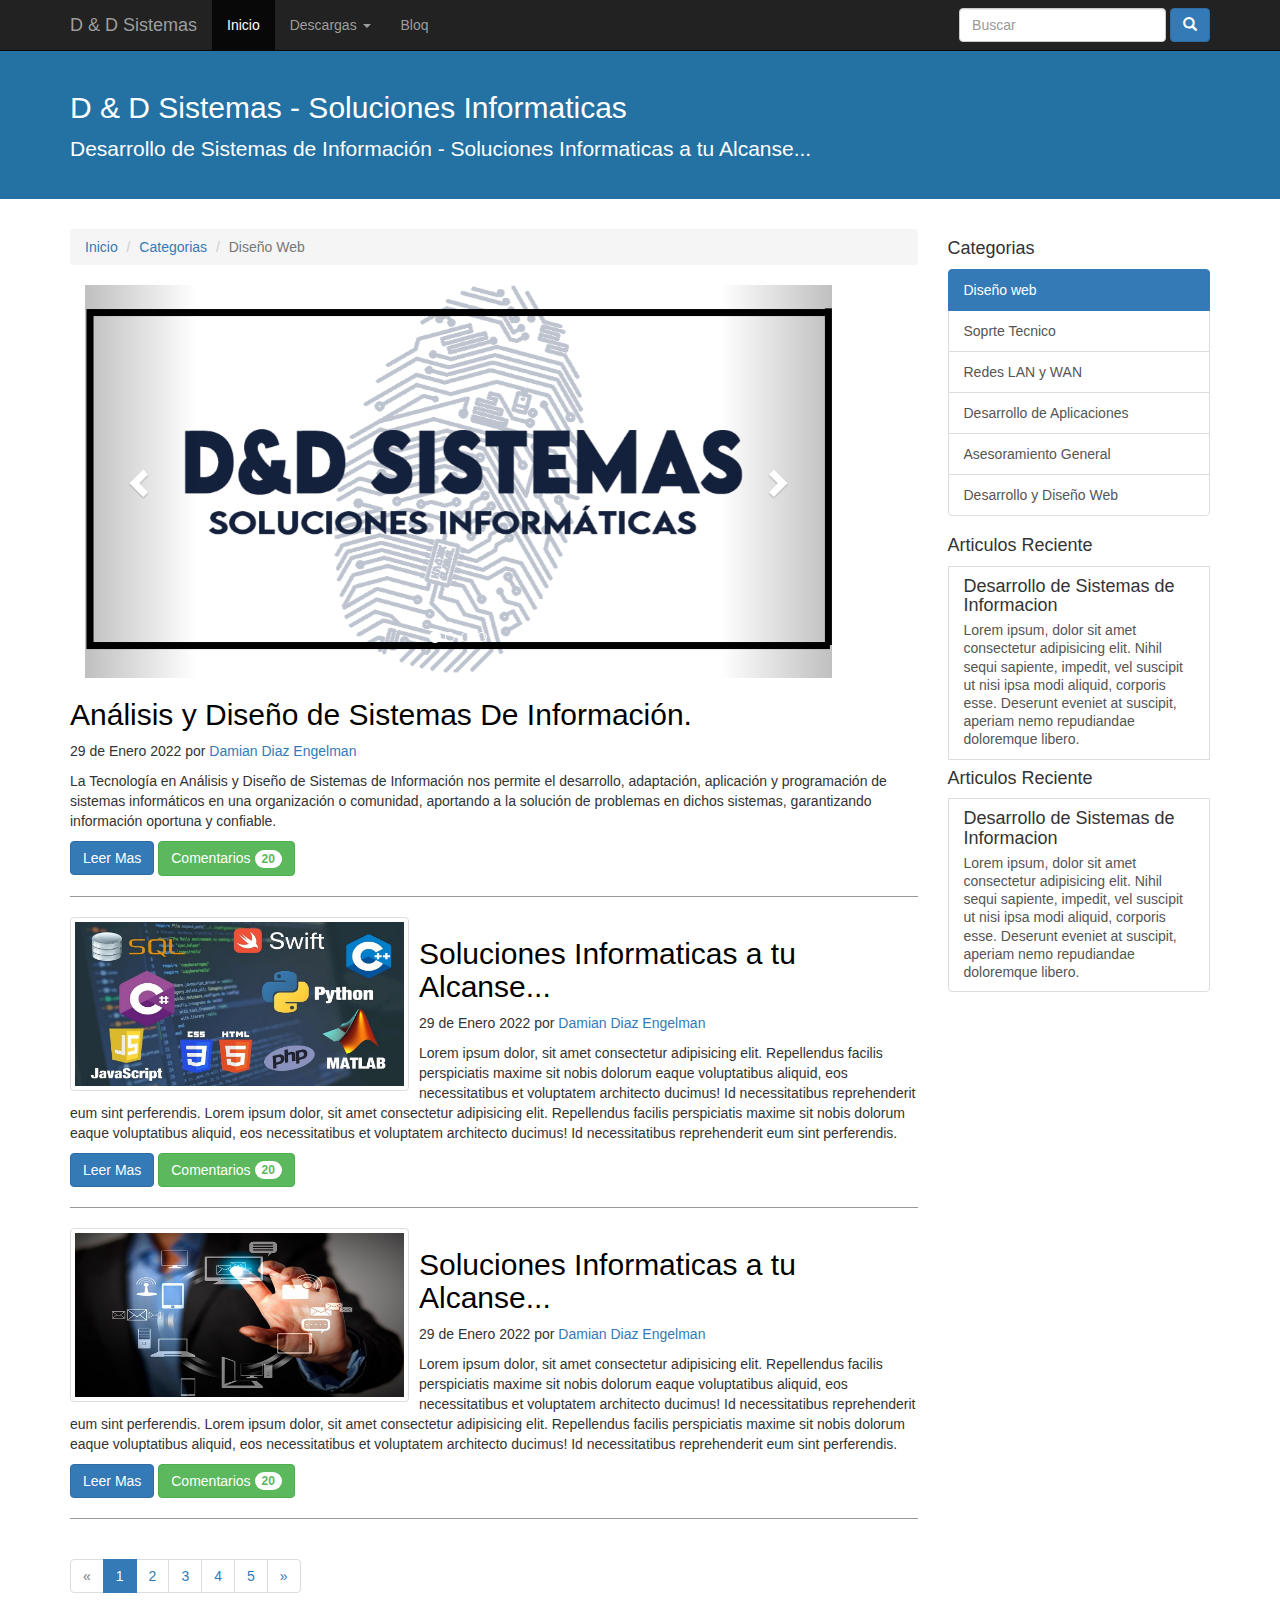
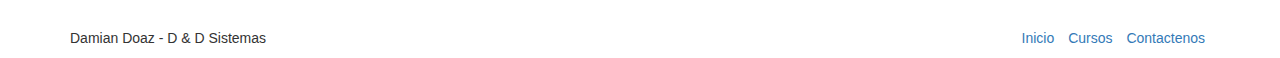
==== index.html @ aaffe8ff "commit inicial" ====
<!DOCTYPE html>
<html lang="en"> <!--Lenguaje en español-->
<head>
	<meta charset="utf-8"> <!--para interpretar caracteres del codigo ASCII-->
	<meta http-equiv="X-UA-Compatible" content="fe-edge">
	<meta name="viewport" content="width=device-width, user-scalable=no, initial-scale=1.0, maximum-scale=1.0, minimum-scale=1.0">
	
	<link rel="stylesheet" href="css/bootstrap.min.css">	
	<link rel="stylesheet"  type="text/css" href="css/estilos.css"> <!--Hoja de Estilos--> 
	<title>D & D Sistemas - Solcuciones Informaticas</title>
</head>
<body>
	<header>
		<nav class="navbar navbar-inverse navbar-static-top" role="navigation">
			<div class="container">
				<div class="navbar-header">
					<button type="button" class="navbar-toggle collapsed" data-toggle="collapse" data target="#navegacion-dd">
						<span class="sr-only">Desplegar / Ocultar Menu</span>
						<span class="icon-bar"></span>
						<span class="icon-bar"></span>
						<span class="icon-bar"></span>
					</button>
					<a ref="#" class="navbar-brand">D & D Sistemas</a>
				</div>
				<!--Inicia Menu de Navegacion-->
				<div class="collapse navbar-callapse" id="navegacion-dd"></div>
					<ul class="nav navbar-nav">
						<li class="active"><a href="#">Inicio</a></li>
						<li class="drpdown">
							<a href="#" class="dropdown-toggle" data-toggle="dropdown" role="=button">
								Descargas <span class="caret"></span>
							</a>
							<ul class="dropdown-menu" role="menu">
								<li><a href="#">Sistema SAEMP #1</a></li>							
							</ul>
						</li>
						<li ><a href="#">Bloq</a></li>
					</ul>
					<form action="" class="navbar-form navbar-right" role="search">
						<div class="form-group">
							<input type="text" class="form-control" placeholder="Buscar">
						</div>
						<button type="submit" class="btn btn-primary">
							<span class="glyphicon glyphicon-search"></span>
						</button>
					</form>
			</div>
		</nav>
	</header>
	<!--Aqui va un jumbotron-->
	<section class="jumbotron">
		<div class="container">
			<h2>D & D Sistemas - Soluciones Informaticas</h2>
			<p>Desarrollo de Sistemas de Información - Soluciones Informaticas a tu Alcanse...</p>
		</div>
	</section>
	<section class="main container">
		<div class="row">
			<section class="posts col-md-9">
				<div class="mida-de-pan">
					<ol class="breadcrumb">
						<li><a href="#">Inicio</a></li>
						<li><a href="#">Categorias</a></li>
						<li class="active">Diseño Web</li>
					</ol>
				</div>
				<!---->
				<div class="col-md-11">
					<div id="carousel-1" class="carousel slide" data-ride="carousel">
						<!--Indicadores-->
						<ol class="carousel-indicators">
							<li data-target="#carousel-1" data-slide-to="0" class="active"></li>
							<li data-target="#carousel-1" data-slide-to="1"></li>
							<li data-target="#carousel-1" data-slide-to="2"></li>
							<li data-target="#carousel-1" data-slide-to="3"></li>
						</ol>
						<!--Contenedor de los slide-->
						<div class="carousel-inner" role="listbox">
							<div class="item active">
								<img src="/imagen/DD_logo_largo.png" class="img-responsive"alt="">
								<div class="carousel-caption hidden-xs nidden-sm"></div>
							</div>
							<div class="item">
								<img src="imagen/Desarrollo_sistemas3.jpg" class="img-responsive"alt="">
								<div class="carousel-caption hidden-xs nidden-sm"></div>
							</div>
							<div class="item">
								<img src="imagen/Desarrollo_sistemas4.jpg" class="img-responsive"alt="">
								<div class="carousel-caption hidden-xs nidden-sm"> </div>
							</div>
							<div class="item">
								<img src="imagen/Desarrollo_sistemas5.jpg" class="img-responsive"alt="">
								<div class="carousel-caption"></div>
							</div>
						</div>
						<!--Controles-->
						<a href="#carousel-1" class="left carousel-control" role="button" data-slide="prev">
							<span class="glyphicon glyphicon-chevron-left" aria-hidden="true"></span>
							<span class="sr-only">Anterior</span>
						</a>
						<a href="#carousel-1" class="right carousel-control" role="button" data-slide="next">
							<span class="glyphicon glyphicon-chevron-right" aria-hidden="true"></span>
							<span class="sr-only">Siguiente</span>
						</a>
					</div>
					<br>
				</div>

				<!---->
				<article class="post clearfix">
					<a href="#" class="thumb pull-left">
							<!--<img class="img-thumbnail" src="imagen/DD_logo_largo.png" alt="">-->	
					</a>
					<h2 class="post-title">
						<br><br>
						<a href="#">Análisis y Diseño de Sistemas De Información.</a>
					</h2>
					<p><span class="post-fecha">29 de Enero 2022</span> por <span class="post-autor"><a href="#">Damian Diaz Engelman</a></span></p>
					<p calss="post-contenido text-justify">
						La Tecnología en Análisis y Diseño de Sistemas de Información nos permite el desarrollo, adaptación,
						aplicación y programación de sistemas informáticos en una organización o comunidad, aportando a la solución 
						de problemas en dichos sistemas, garantizando información oportuna y confiable.
					</p>
					<div class="contenedor-botones">
						<a href="#" class="btn btn-primary">Leer Mas</a>
						<a href="#" class="btn btn-success">Comentarios <span class="badge">20</span></a>
					</div>
				</article>
				<article class="post clearfix">
					<a href="#" class="thumb pull-left">
						<img class="img-thumbnail" src="imagen/programa1.jpg" alt="">
					</a>
					<h2 class="post-title">
						<a href="#">Soluciones Informaticas a tu Alcanse...</a>
					</h2>
					<p><span class="post-fecha">29 de Enero 2022</span> por <span class="post-autor"><a href="#">Damian Diaz Engelman</a></span></p>
					<p calss="post-contenido text-justify">
						Lorem ipsum dolor, sit amet consectetur adipisicing elit. Repellendus facilis perspiciatis maxime sit nobis dolorum eaque
						 voluptatibus aliquid, eos necessitatibus et voluptatem architecto ducimus! Id necessitatibus reprehenderit eum sint perferendis.
						 Lorem ipsum dolor, sit amet consectetur adipisicing elit. Repellendus facilis perspiciatis maxime sit nobis dolorum eaque
						 voluptatibus aliquid, eos necessitatibus et voluptatem architecto ducimus! Id necessitatibus reprehenderit eum sint perferendis.
					</p>
					<div class="contenedor-botones">
						<a href="#" class="btn btn-primary">Leer Mas</a>
						<a href="#" class="btn btn-success">Comentarios <span class="badge">20</span></a>
					</div>
				</article>
				<article class="post clearfix">
					<a href="#" class="thumb pull-left">
						<img class="img-thumbnail" src="imagen/Desarrollo_sistemas3.jpg" alt="">
					</a>
					<h2 class="post-title">
						<a href="#">Soluciones Informaticas a tu Alcanse...</a>
					</h2>
					<p><span class="post-fecha">29 de Enero 2022</span> por <span class="post-autor"><a href="#">Damian Diaz Engelman</a></span></p>
					<p calss="post-contenido text-justify">
						Lorem ipsum dolor, sit amet consectetur adipisicing elit. Repellendus facilis perspiciatis maxime sit nobis dolorum eaque
						 voluptatibus aliquid, eos necessitatibus et voluptatem architecto ducimus! Id necessitatibus reprehenderit eum sint perferendis.
						 Lorem ipsum dolor, sit amet consectetur adipisicing elit. Repellendus facilis perspiciatis maxime sit nobis dolorum eaque
						 voluptatibus aliquid, eos necessitatibus et voluptatem architecto ducimus! Id necessitatibus reprehenderit eum sint perferendis.
					</p>
					<div class="contenedor-botones">
						<a href="#" class="btn btn-primary">Leer Mas</a>
						<a href="#" class="btn btn-success">Comentarios <span class="badge">20</span></a>
					</div>
				</article>
				<nav> <!--Este nav se ujtiliza para lña paginacino-->
					<ul class="pagination">
						<li class="disabled"><a href="#">&laquo; <span class="sr-only"> Anterior</span></a></li>
						<li class="active"><a href="#">1</a></li>
						<li><a href="#">2</a></li>
						<li><a href="#">3</a></li>
						<li><a href="#">4</a></li>
						<li><a href="#">5</a></li>
						<li><a href="#">&raquo; <span class="sr-only"> Siguiente</span></a></li>
					</ul>
				</nav>
			</section>
			<aside class="col-md-3 hidden-xs hidden-sm">
				<h4>Categorias</h4>
				<div class="list-group">
					<a href="#" class="list-group-item active">Diseño web</a>
					<a href="#" class="list-group-item">Soprte Tecnico</a>
					<a href="#" class="list-group-item">Redes LAN y WAN</a>
					<a href="#" class="list-group-item">Desarrollo de Aplicaciones</a>
					<a href="#" class="list-group-item">Asesoramiento General</a>
					<a href="#" class="list-group-item">Desarrollo y Diseño Web</a>
				</div>
				<h4>Articulos Reciente</h4>
				<a href="#" class="list-group-item">
					<h4 class="list-group-item-heading">Desarrollo de Sistemas de Informacion</h4>
					<p class="list-group-item-text">Lorem ipsum, dolor sit amet consectetur adipisicing elit. Nihil sequi sapiente, impedit, vel suscipit ut nisi ipsa modi aliquid, corporis esse. Deserunt eveniet at suscipit, aperiam nemo repudiandae doloremque libero.</p>
				</a>
				<h4>Articulos Reciente</h4>
				<a href="#" class="list-group-item">
					<h4 class="list-group-item-heading">Desarrollo de Sistemas de Informacion</h4>
					<p class="list-group-item-text">Lorem ipsum, dolor sit amet consectetur adipisicing elit. Nihil sequi sapiente, impedit, vel suscipit ut nisi ipsa modi aliquid, corporis esse. Deserunt eveniet at suscipit, aperiam nemo repudiandae doloremque libero.</p>
				</a>
			</aside>
		</div>
	</section>
	<footer>
		<div class="container">
			<div class="row">
				<div class="col-xs-6">
					<p>Damian Doaz - D & D Sistemas</p>
				</div>
				<div class="col-xs-6">
					<ul class="list-inline text-right">
						<li><a class="#">Inicio</a></li>
						<li><a class="#">Cursos</a></li>
						<li><a class="#">Contactenos</a></li>
					</ul>
				</div>
			</div>
		</div>
	</footer>
	<script src="js/jquery-3.1.0.min.js"></script>
	<script src="js/bootstrap.min.js"></script>
</body>
</html>
---- css/estilos.css ----
/*HEADER*/
.navbar {
	margin-bottom: 0;
}

.jumbotron {
	background:  #2471a3;
	color: white;
	padding: 20px 0;
}

/*-- POST --*/
.main{
	margin-top: 20px;
	margin-bottom: 10px;
}	

.post{
	padding-bottom: 20px;
	margin-bottom: 20px;
	border-bottom: 1px solid #999;
}

.post .post-title a{
	color:#000000;
	font-size: 10;
}

.post .thumb {
	margin-right: 10px;
	width: 40%;
}

.post .thumb img{	
	width: 100%;
}

.post .contenedor-botones {
	width: 100%;
}

/*-- Media Querie--*/
@media screen and (max-width: 768px) {
	.post .thumb{
		width: 100%;
		margin-bottom: 20px;
		margin-right: 0;
	}
}
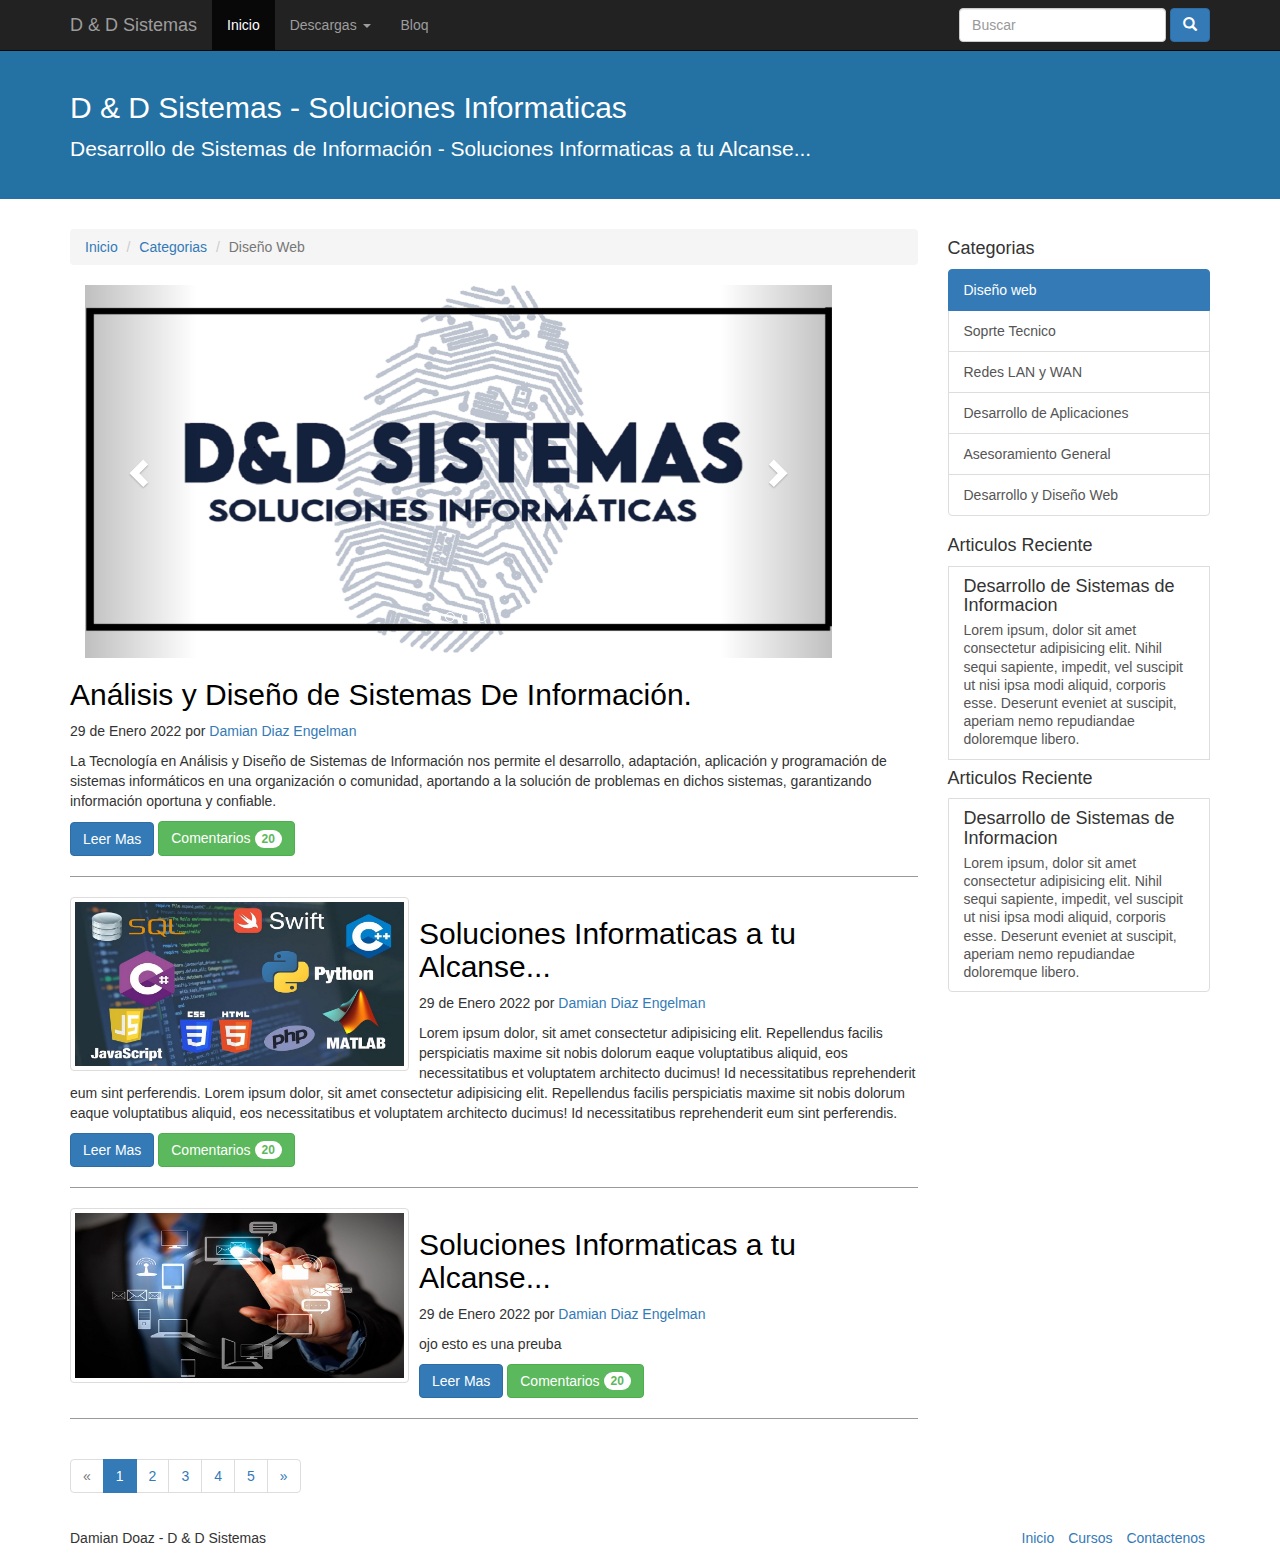
==== commit 2e65801a: "cambio inicial 11-03-2023" ====
--- a/index.html
+++ b/index.html
@@ -7,7 +7,7 @@
 	
 	<link rel="stylesheet" href="css/bootstrap.min.css">	
 	<link rel="stylesheet"  type="text/css" href="css/estilos.css"> <!--Hoja de Estilos--> 
-	<title>D & D Sistemas - Solcuciones Informaticas</title>
+	<title>D & D Sistemas 2000 - Solcuciones Informaticas</title>
 </head>
 <body>
 	<header>
@@ -154,10 +154,7 @@
 					</h2>
 					<p><span class="post-fecha">29 de Enero 2022</span> por <span class="post-autor"><a href="#">Damian Diaz Engelman</a></span></p>
 					<p calss="post-contenido text-justify">
-						Lorem ipsum dolor, sit amet consectetur adipisicing elit. Repellendus facilis perspiciatis maxime sit nobis dolorum eaque
-						 voluptatibus aliquid, eos necessitatibus et voluptatem architecto ducimus! Id necessitatibus reprehenderit eum sint perferendis.
-						 Lorem ipsum dolor, sit amet consectetur adipisicing elit. Repellendus facilis perspiciatis maxime sit nobis dolorum eaque
-						 voluptatibus aliquid, eos necessitatibus et voluptatem architecto ducimus! Id necessitatibus reprehenderit eum sint perferendis.
+						ojo esto es una preuba
 					</p>
 					<div class="contenedor-botones">
 						<a href="#" class="btn btn-primary">Leer Mas</a>
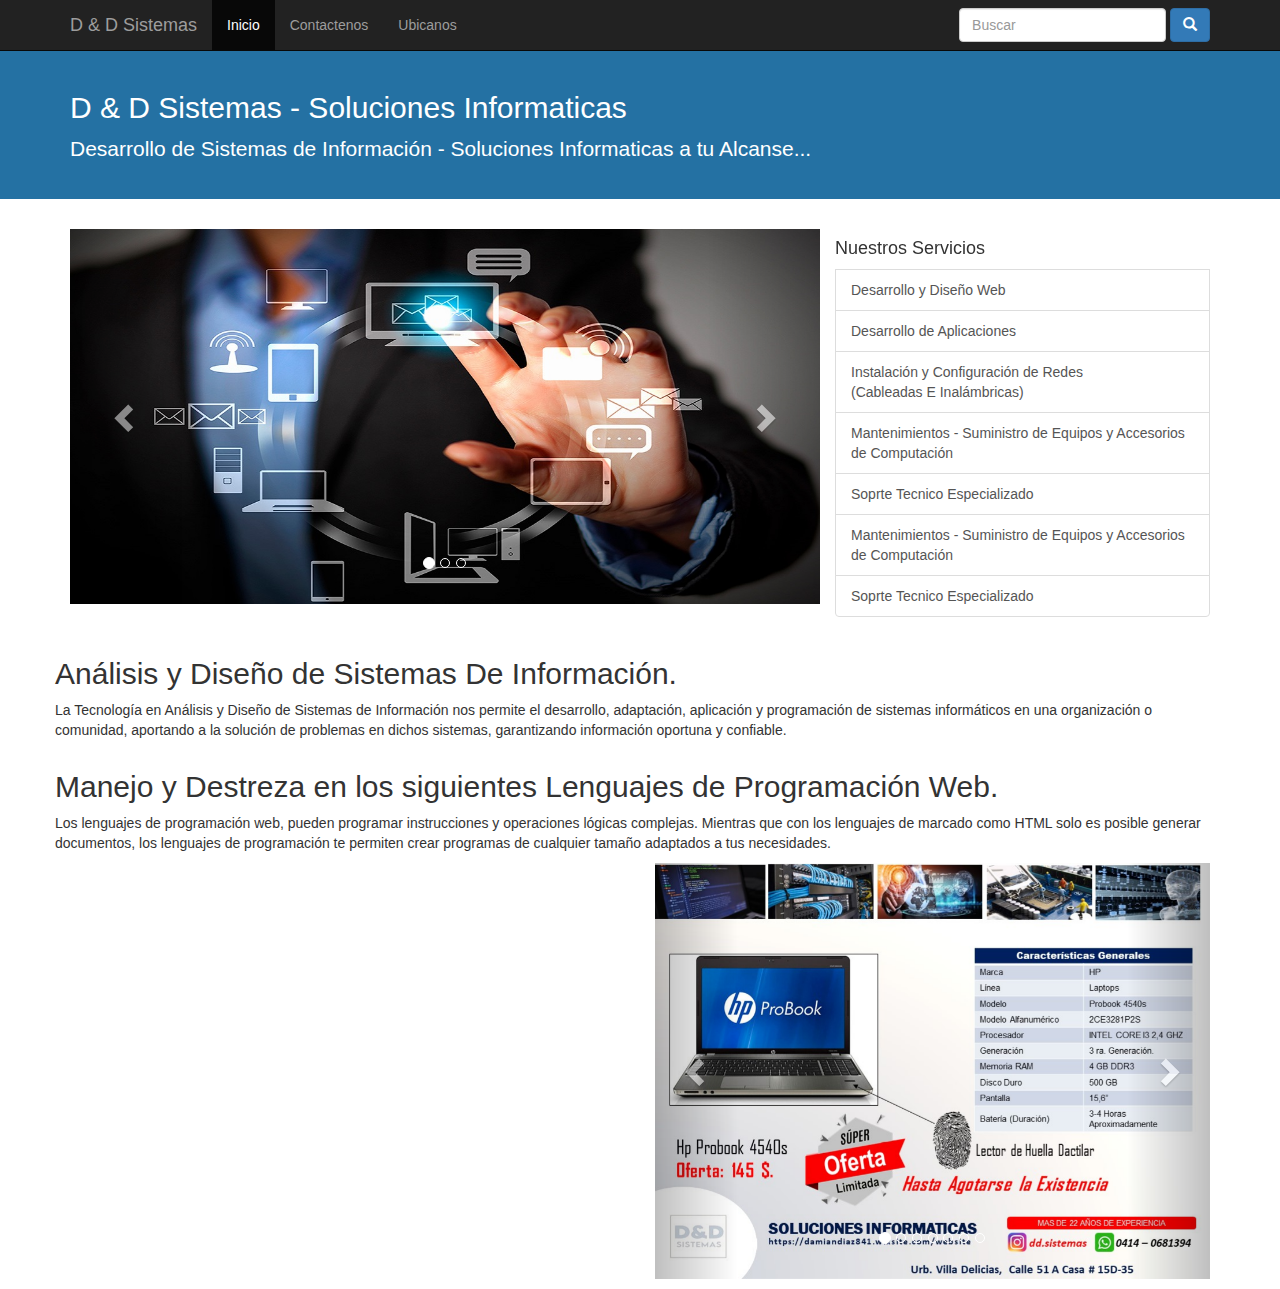
==== commit 618632b9: "ultimos cambios" ====
--- a/index.html
+++ b/index.html
@@ -7,7 +7,7 @@
 	
 	<link rel="stylesheet" href="css/bootstrap.min.css">	
 	<link rel="stylesheet"  type="text/css" href="css/estilos.css"> <!--Hoja de Estilos--> 
-	<title>D & D Sistemas 2000 - Solcuciones Informaticas</title>
+	<title>D & D Sistemas - Solcuciones Informaticas</title>
 </head>
 <body>
 	<header>
@@ -26,15 +26,8 @@
 				<div class="collapse navbar-callapse" id="navegacion-dd"></div>
 					<ul class="nav navbar-nav">
 						<li class="active"><a href="#">Inicio</a></li>
-						<li class="drpdown">
-							<a href="#" class="dropdown-toggle" data-toggle="dropdown" role="=button">
-								Descargas <span class="caret"></span>
-							</a>
-							<ul class="dropdown-menu" role="menu">
-								<li><a href="#">Sistema SAEMP #1</a></li>							
-							</ul>
-						</li>
-						<li ><a href="#">Bloq</a></li>
+						<li ><a href="#">Contactenos</a></li>
+						<li ><a href="#">Ubicanos</a></li>
 					</ul>
 					<form action="" class="navbar-form navbar-right" role="search">
 						<div class="form-group">
@@ -55,32 +48,18 @@
 		</div>
 	</section>
 	<section class="main container">
-		<div class="row">
-			<section class="posts col-md-9">
-				<div class="mida-de-pan">
-					<ol class="breadcrumb">
-						<li><a href="#">Inicio</a></li>
-						<li><a href="#">Categorias</a></li>
-						<li class="active">Diseño Web</li>
-					</ol>
-				</div>
-				<!---->
-				<div class="col-md-11">
+		<div class="row"> <!-- Slider Principal - Tabla de Servicios-->
+				<div class="col-md-8 pull-left">
 					<div id="carousel-1" class="carousel slide" data-ride="carousel">
 						<!--Indicadores-->
 						<ol class="carousel-indicators">
-							<li data-target="#carousel-1" data-slide-to="0" class="active"></li>
-							<li data-target="#carousel-1" data-slide-to="1"></li>
+							<li data-target="#carousel-1" data-slide-to="1" class="active"></li>
 							<li data-target="#carousel-1" data-slide-to="2"></li>
 							<li data-target="#carousel-1" data-slide-to="3"></li>
 						</ol>
 						<!--Contenedor de los slide-->
 						<div class="carousel-inner" role="listbox">
 							<div class="item active">
-								<img src="/imagen/DD_logo_largo.png" class="img-responsive"alt="">
-								<div class="carousel-caption hidden-xs nidden-sm"></div>
-							</div>
-							<div class="item">
 								<img src="imagen/Desarrollo_sistemas3.jpg" class="img-responsive"alt="">
 								<div class="carousel-caption hidden-xs nidden-sm"></div>
 							</div>
@@ -103,115 +82,106 @@
 							<span class="sr-only">Siguiente</span>
 						</a>
 					</div>
-					<br>
+				</div>	
+				<div class="list-group col-md-4 pull-right col-sm-12 col-xs-12">
+					<h4> Nuestros Servicios</h4>
+					<a href="#" class="list-group-item">Desarrollo y Diseño Web</a>
+					<a href="#" class="list-group-item">Desarrollo de Aplicaciones</a>
+					<a href="#" class="list-group-item">Instalación y Configuración de Redes <br> (Cableadas E Inalámbricas)</a>
+					<a href="#" class="list-group-item">Mantenimientos - Suministro de Equipos y Accesorios de Computación</a>
+					<a href="#" class="list-group-item">Soprte Tecnico Especializado</a>
+					<a href="#" class="list-group-item">Mantenimientos - Suministro de Equipos y Accesorios de Computación</a>
+					<a href="#" class="list-group-item">Soprte Tecnico Especializado</a>
+				</div> 
+		</div>
+		<div class="row">
+			<h2 class="">Análisis y Diseño de Sistemas De Información.</h2>			
+			<p calss="">
+				La Tecnología en Análisis y Diseño de Sistemas de Información nos permite el desarrollo, adaptación,
+				aplicación y programación de sistemas informáticos en una organización o comunidad, aportando a la solución 
+				de problemas en dichos sistemas, garantizando información oportuna y confiable.
+			</p>		
+		</div>
+
+		<div class="row">
+			<h2 class="">Manejo y Destreza en los siguientes Lenguajes de Programación Web.</h2>			
+			<p calss="">
+				Los lenguajes de programación web, pueden programar instrucciones y operaciones lógicas complejas. 
+				Mientras que con los lenguajes de marcado como HTML solo es posible generar documentos, los lenguajes
+				de programación te permiten crear programas de cualquier tamaño adaptados a tus necesidades.
+			</p>		
+		</div>
+		<div class="row"> <!-- Slider de Ofertas -->
+			<div class="col-md-6 pull-right">
+				<div id="carousel-2" class="carousel slide" data-ride="carousel">
+					<!--Indicadores-->
+					<ol class="carousel-indicators">
+						<li data-target="#carousel-2" data-slide-to="1" class="active"></li>
+						<li data-target="#carousel-2" data-slide-to="2"></li>
+						<li data-target="#carousel-2" data-slide-to="3"></li>
+						<li data-target="#carousel-2" data-slide-to="4"></li>
+						<li data-target="#carousel-2" data-slide-to="5"></li>
+						<li data-target="#carousel-2" data-slide-to="6"></li>
+						<li data-target="#carousel-2" data-slide-to="7"></li>
+					</ol>
+					<!--Contenedor de los slide-->
+					<div class="carousel-inner" role="listbox">
+						<div class="item active">
+							<img src="imagen/Oferta1.JPG" class="img-responsive"alt="">
+							<div class="carousel-caption hidden-xs nidden-sm"></div>
+						</div>
+						<div class="item">
+							<img src="imagen/Oferta2.JPG" class="img-responsive"alt="">
+							<div class="carousel-caption hidden-xs nidden-sm"> </div>
+						</div>
+						<div class="item">
+							<img src="imagen/Oferta3.JPG" class="img-responsive"alt="">
+							<div class="carousel-caption"></div>
+						</div>
+						<div class="item">
+							<img src="imagen/Oferta4.JPG" class="img-responsive"alt="">
+							<div class="carousel-caption"></div>
+						</div>
+						<div class="item">
+							<img src="imagen/Oferta5.JPG" class="img-responsive"alt="">
+							<div class="carousel-caption"></div>
+						</div>
+						<div class="item">
+							<img src="imagen/Oferta6.JPG" class="img-responsive"alt="">
+							<div class="carousel-caption"></div>
+						</div>
+						<div class="item">
+							<img src="imagen/Oferta7.JPG" class="img-responsive"alt="">
+							<div class="carousel-caption"></div>
+						</div>
+					</div>
+					<!--Controles-->
+					<a href="#carousel-2" class="left carousel-control" role="button" data-slide="prev">
+						<span class="glyphicon glyphicon-chevron-left" aria-hidden="true"></span>
+						<span class="sr-only">Anterior</span>
+					</a>
+					<a href="#carousel-2" class="right carousel-control" role="button" data-slide="next">
+						<span class="glyphicon glyphicon-chevron-right" aria-hidden="true"></span>
+						<span class="sr-only">Siguiente</span>
+					</a>
 				</div>
+			</div>	
+	</div>
+	</section>
 
-				<!---->
-				<article class="post clearfix">
-					<a href="#" class="thumb pull-left">
-							<!--<img class="img-thumbnail" src="imagen/DD_logo_largo.png" alt="">-->	
-					</a>
-					<h2 class="post-title">
-						<br><br>
-						<a href="#">Análisis y Diseño de Sistemas De Información.</a>
-					</h2>
-					<p><span class="post-fecha">29 de Enero 2022</span> por <span class="post-autor"><a href="#">Damian Diaz Engelman</a></span></p>
-					<p calss="post-contenido text-justify">
-						La Tecnología en Análisis y Diseño de Sistemas de Información nos permite el desarrollo, adaptación,
-						aplicación y programación de sistemas informáticos en una organización o comunidad, aportando a la solución 
-						de problemas en dichos sistemas, garantizando información oportuna y confiable.
-					</p>
-					<div class="contenedor-botones">
-						<a href="#" class="btn btn-primary">Leer Mas</a>
-						<a href="#" class="btn btn-success">Comentarios <span class="badge">20</span></a>
-					</div>
-				</article>
-				<article class="post clearfix">
-					<a href="#" class="thumb pull-left">
-						<img class="img-thumbnail" src="imagen/programa1.jpg" alt="">
-					</a>
-					<h2 class="post-title">
-						<a href="#">Soluciones Informaticas a tu Alcanse...</a>
-					</h2>
-					<p><span class="post-fecha">29 de Enero 2022</span> por <span class="post-autor"><a href="#">Damian Diaz Engelman</a></span></p>
-					<p calss="post-contenido text-justify">
-						Lorem ipsum dolor, sit amet consectetur adipisicing elit. Repellendus facilis perspiciatis maxime sit nobis dolorum eaque
-						 voluptatibus aliquid, eos necessitatibus et voluptatem architecto ducimus! Id necessitatibus reprehenderit eum sint perferendis.
-						 Lorem ipsum dolor, sit amet consectetur adipisicing elit. Repellendus facilis perspiciatis maxime sit nobis dolorum eaque
-						 voluptatibus aliquid, eos necessitatibus et voluptatem architecto ducimus! Id necessitatibus reprehenderit eum sint perferendis.
-					</p>
-					<div class="contenedor-botones">
-						<a href="#" class="btn btn-primary">Leer Mas</a>
-						<a href="#" class="btn btn-success">Comentarios <span class="badge">20</span></a>
-					</div>
-				</article>
-				<article class="post clearfix">
-					<a href="#" class="thumb pull-left">
-						<img class="img-thumbnail" src="imagen/Desarrollo_sistemas3.jpg" alt="">
-					</a>
-					<h2 class="post-title">
-						<a href="#">Soluciones Informaticas a tu Alcanse...</a>
-					</h2>
-					<p><span class="post-fecha">29 de Enero 2022</span> por <span class="post-autor"><a href="#">Damian Diaz Engelman</a></span></p>
-					<p calss="post-contenido text-justify">
-						ojo esto es una preuba
-					</p>
-					<div class="contenedor-botones">
-						<a href="#" class="btn btn-primary">Leer Mas</a>
-						<a href="#" class="btn btn-success">Comentarios <span class="badge">20</span></a>
-					</div>
-				</article>
-				<nav> <!--Este nav se ujtiliza para lña paginacino-->
-					<ul class="pagination">
-						<li class="disabled"><a href="#">&laquo; <span class="sr-only"> Anterior</span></a></li>
-						<li class="active"><a href="#">1</a></li>
-						<li><a href="#">2</a></li>
-						<li><a href="#">3</a></li>
-						<li><a href="#">4</a></li>
-						<li><a href="#">5</a></li>
-						<li><a href="#">&raquo; <span class="sr-only"> Siguiente</span></a></li>
-					</ul>
-				</nav>
-			</section>
-			<aside class="col-md-3 hidden-xs hidden-sm">
-				<h4>Categorias</h4>
-				<div class="list-group">
-					<a href="#" class="list-group-item active">Diseño web</a>
-					<a href="#" class="list-group-item">Soprte Tecnico</a>
-					<a href="#" class="list-group-item">Redes LAN y WAN</a>
-					<a href="#" class="list-group-item">Desarrollo de Aplicaciones</a>
-					<a href="#" class="list-group-item">Asesoramiento General</a>
-					<a href="#" class="list-group-item">Desarrollo y Diseño Web</a>
-				</div>
-				<h4>Articulos Reciente</h4>
-				<a href="#" class="list-group-item">
-					<h4 class="list-group-item-heading">Desarrollo de Sistemas de Informacion</h4>
-					<p class="list-group-item-text">Lorem ipsum, dolor sit amet consectetur adipisicing elit. Nihil sequi sapiente, impedit, vel suscipit ut nisi ipsa modi aliquid, corporis esse. Deserunt eveniet at suscipit, aperiam nemo repudiandae doloremque libero.</p>
-				</a>
-				<h4>Articulos Reciente</h4>
-				<a href="#" class="list-group-item">
-					<h4 class="list-group-item-heading">Desarrollo de Sistemas de Informacion</h4>
-					<p class="list-group-item-text">Lorem ipsum, dolor sit amet consectetur adipisicing elit. Nihil sequi sapiente, impedit, vel suscipit ut nisi ipsa modi aliquid, corporis esse. Deserunt eveniet at suscipit, aperiam nemo repudiandae doloremque libero.</p>
-				</a>
-			</aside>
-		</div>
-	</section>
+
+	
+<!--
 	<footer>
 		<div class="container">
 			<div class="row">
 				<div class="col-xs-6">
-					<p>Damian Doaz - D & D Sistemas</p>
-				</div>
-				<div class="col-xs-6">
-					<ul class="list-inline text-right">
-						<li><a class="#">Inicio</a></li>
-						<li><a class="#">Cursos</a></li>
-						<li><a class="#">Contactenos</a></li>
-					</ul>
+					<p>D & D Sistemas 2023 - Todos los Derechos Reservados</p>
 				</div>
 			</div>
 		</div>
 	</footer>
+	-->
 	<script src="js/jquery-3.1.0.min.js"></script>
 	<script src="js/bootstrap.min.js"></script>
 </body>
--- a/css/estilos.css
+++ b/css/estilos.css
@@ -15,6 +15,11 @@
 	margin-bottom: 10px;
 }	
 
+h2 a{
+	color:#080808;
+}
+
+/*
 .post{
 	padding-bottom: 20px;
 	margin-bottom: 20px;
@@ -22,7 +27,8 @@
 }
 
 .post .post-title a{
-	color:#000000;
+	text-align: justify;
+	color:#080808;
 	font-size: 10;
 }
 
@@ -37,7 +43,7 @@
 
 .post .contenedor-botones {
 	width: 100%;
-}
+}*/
 
 /*-- Media Querie--*/
 @media screen and (max-width: 768px) {
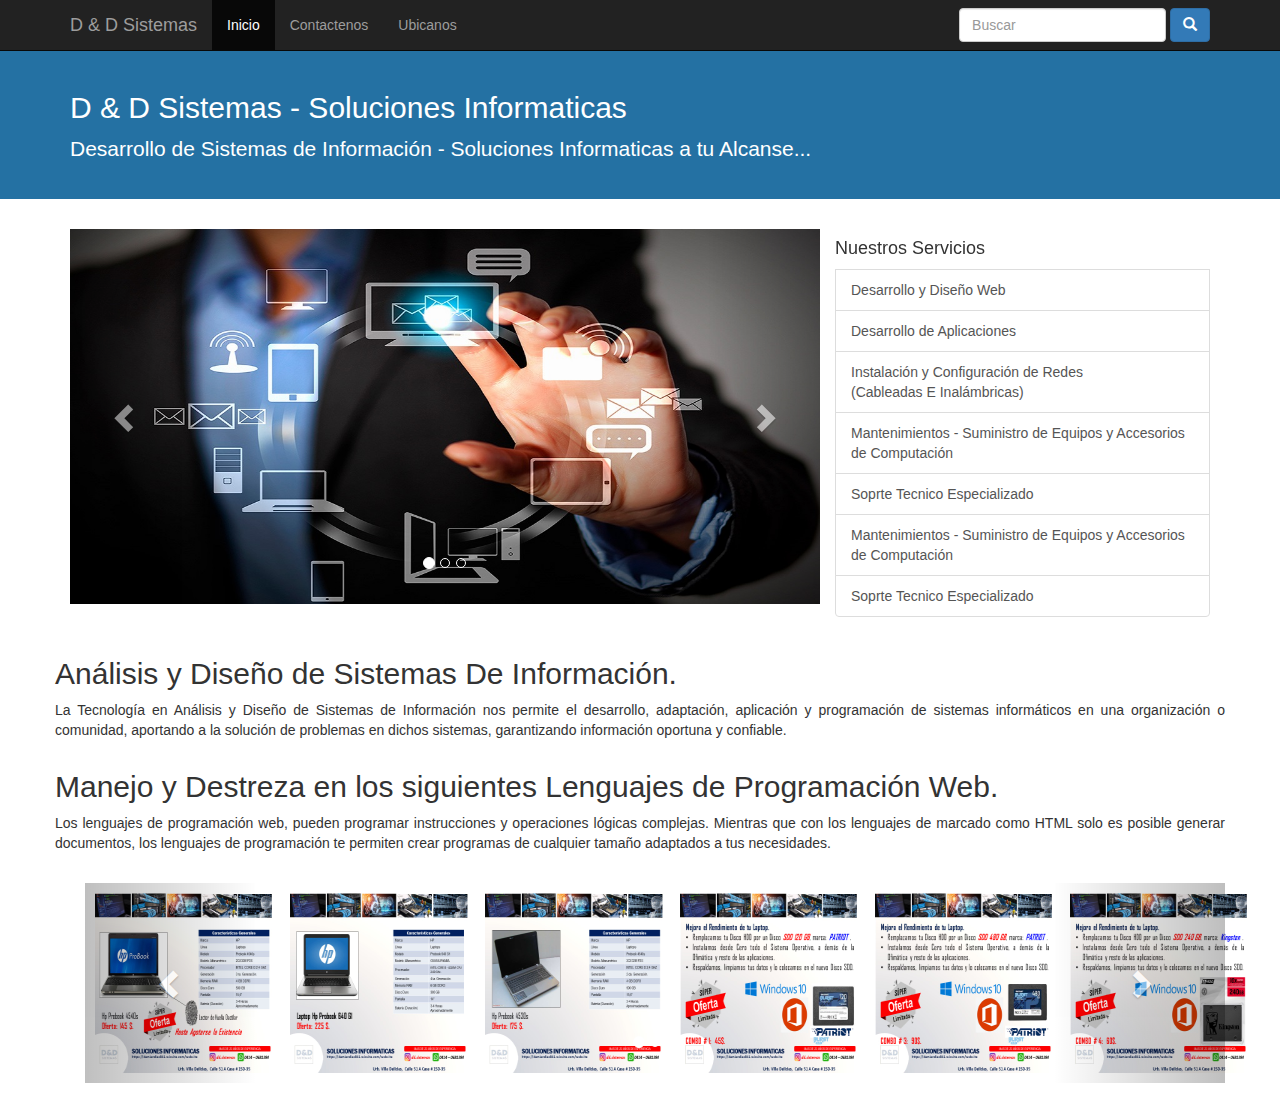
==== commit 64ba6ca2: "actualizacion 27/03/2023" ====
--- a/index.html
+++ b/index.html
@@ -60,7 +60,10 @@
 						<!--Contenedor de los slide-->
 						<div class="carousel-inner" role="listbox">
 							<div class="item active">
-								<img src="imagen/Desarrollo_sistemas3.jpg" class="img-responsive"alt="">
+								<a href="https://learndigital.withgoogle.com/activate/course/apps" target="_blank">
+									<img src="imagen/Desarrollo_sistemas3.jpg" class="img-responsive"alt="" title="Desarrollo de Aplicaciones"
+									width="1200px" hidden="600px">
+								</a>
 								<div class="carousel-caption hidden-xs nidden-sm"></div>
 							</div>
 							<div class="item">
@@ -69,7 +72,7 @@
 							</div>
 							<div class="item">
 								<img src="imagen/Desarrollo_sistemas5.jpg" class="img-responsive"alt="">
-								<div class="carousel-caption"></div>
+								<div class="carousel-caption hidden-xs nidden-sm"> </div>
 							</div>
 						</div>
 						<!--Controles-->
@@ -96,7 +99,7 @@
 		</div>
 		<div class="row">
 			<h2 class="">Análisis y Diseño de Sistemas De Información.</h2>			
-			<p calss="">
+			<p calss="parra">
 				La Tecnología en Análisis y Diseño de Sistemas de Información nos permite el desarrollo, adaptación,
 				aplicación y programación de sistemas informáticos en una organización o comunidad, aportando a la solución 
 				de problemas en dichos sistemas, garantizando información oportuna y confiable.
@@ -111,62 +114,72 @@
 				de programación te permiten crear programas de cualquier tamaño adaptados a tus necesidades.
 			</p>		
 		</div>
-		<div class="row"> <!-- Slider de Ofertas -->
-			<div class="col-md-6 pull-right">
-				<div id="carousel-2" class="carousel slide" data-ride="carousel">
-					<!--Indicadores-->
-					<ol class="carousel-indicators">
-						<li data-target="#carousel-2" data-slide-to="1" class="active"></li>
-						<li data-target="#carousel-2" data-slide-to="2"></li>
-						<li data-target="#carousel-2" data-slide-to="3"></li>
-						<li data-target="#carousel-2" data-slide-to="4"></li>
-						<li data-target="#carousel-2" data-slide-to="5"></li>
-						<li data-target="#carousel-2" data-slide-to="6"></li>
-						<li data-target="#carousel-2" data-slide-to="7"></li>
-					</ol>
-					<!--Contenedor de los slide-->
-					<div class="carousel-inner" role="listbox">
-						<div class="item active">
-							<img src="imagen/Oferta1.JPG" class="img-responsive"alt="">
-							<div class="carousel-caption hidden-xs nidden-sm"></div>
-						</div>
-						<div class="item">
-							<img src="imagen/Oferta2.JPG" class="img-responsive"alt="">
-							<div class="carousel-caption hidden-xs nidden-sm"> </div>
-						</div>
-						<div class="item">
-							<img src="imagen/Oferta3.JPG" class="img-responsive"alt="">
-							<div class="carousel-caption"></div>
-						</div>
-						<div class="item">
-							<img src="imagen/Oferta4.JPG" class="img-responsive"alt="">
-							<div class="carousel-caption"></div>
-						</div>
-						<div class="item">
-							<img src="imagen/Oferta5.JPG" class="img-responsive"alt="">
-							<div class="carousel-caption"></div>
-						</div>
-						<div class="item">
-							<img src="imagen/Oferta6.JPG" class="img-responsive"alt="">
-							<div class="carousel-caption"></div>
-						</div>
-						<div class="item">
-							<img src="imagen/Oferta7.JPG" class="img-responsive"alt="">
-							<div class="carousel-caption"></div>
-						</div>
+
+		<div class="container">
+			<br>
+			<div class="row"> <!-- Slider de Ofertas -->
+				<div class="col-md-12">
+					<div id="carousel-2" class="carousel slide" data-ride="carousel">
+						<!--Indicadores-->
+						<ol class="carousel-indicators">
+							<li data-target="#carousel-2" data-slide-to="0" class="active"></li>
+							<li data-target="#carousel-2" data-slide-to="1"></li>
+							<li data-target="#carousel-2" data-slide-to="2"></li>
+						</ol>
+						<div class="crausel-inner">
+							<div class="carousel-item active">
+								<div class="row">
+									<div class="col-md-2">
+										<div class="single-box">
+											<div class="img-area"><img src="imagen/Oferta1.JPG" alt=""></div>
+										</div>
+									</div>			
+									<div class="col-md-2">
+										<div class="single-box">
+											<div class="img-area"><img src="imagen/Oferta2.JPG" alt=""></div>
+										</div>
+									</div>		
+									<div class="col-md-2">
+										<div class="single-box">
+											<div class="img-area"><img src="imagen/Oferta3.JPG" alt=""></div>
+										</div>
+									</div>	
+									<div class="col-md-2">
+										<div class="single-box">
+											<div class="img-area"><img src="imagen/Oferta4.JPG" alt=""></div>
+										</div>
+									</div>		
+									<div class="col-md-2">
+										<div class="single-box">
+											<div class="img-area"><img src="imagen/Oferta5.JPG" alt=""></div>
+										</div>
+									</div>	
+									<div class="col-md-2">
+										<div class="single-box">
+											<div class="img-area"><img src="imagen/Oferta6.JPG" alt=""></div>
+										</div>
+									</div>	
+									<!-- Imagenes Adicionales -->
+									<!-- FIN Imagenes Adicionales -->	
+								</div>
+							</div>
+
+						</div>						
+						<!--Controles-->
+						<a href="#carousel-2" class="left carousel-control" role="button" data-slide="prev">
+							<span class="glyphicon glyphicon-chevron-left" aria-hidden="true"></span>
+							<span class="sr-only">Anterior</span>
+						</a>
+		
+
+						<a href="#carousel-2" class="right carousel-control" role="button" data-slide="next">
+							<span class="glyphicon glyphicon-chevron-right" aria-hidden="true"></span>
+							<span class="sr-only">Siguiente</span>
+						</a>
 					</div>
-					<!--Controles-->
-					<a href="#carousel-2" class="left carousel-control" role="button" data-slide="prev">
-						<span class="glyphicon glyphicon-chevron-left" aria-hidden="true"></span>
-						<span class="sr-only">Anterior</span>
-					</a>
-					<a href="#carousel-2" class="right carousel-control" role="button" data-slide="next">
-						<span class="glyphicon glyphicon-chevron-right" aria-hidden="true"></span>
-						<span class="sr-only">Siguiente</span>
-					</a>
-				</div>
-			</div>	
-	</div>
+				</div>	
+			</div>
+		</div>
 	</section>
 
 
--- a/css/estilos.css
+++ b/css/estilos.css
@@ -19,6 +19,17 @@
 	color:#080808;
 }
 
+div .img-area img{
+	padding: 10px;
+	margin: 0px ;
+	width: 200px;
+	height: 200px;
+}
+
+p{
+	font-size: 20;
+	text-align: justify;
+}
 /*
 .post{
 	padding-bottom: 20px;
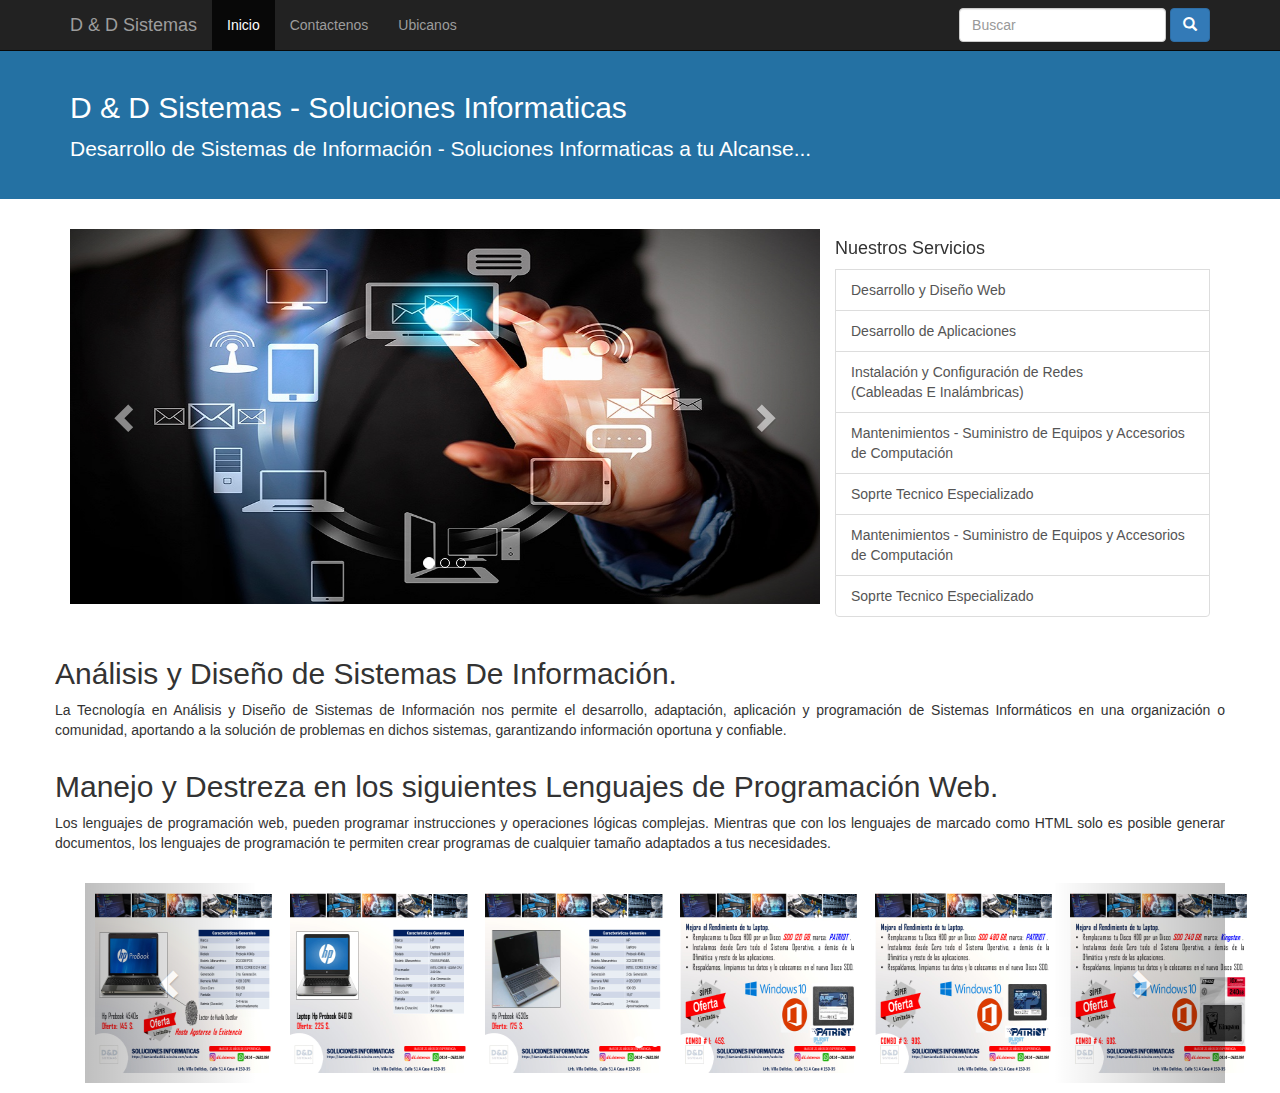
==== commit 8727df4b: "Commit numero 1" ====
--- a/index.html
+++ b/index.html
@@ -7,7 +7,7 @@
 	
 	<link rel="stylesheet" href="css/bootstrap.min.css">	
 	<link rel="stylesheet"  type="text/css" href="css/estilos.css"> <!--Hoja de Estilos--> 
-	<title>D & D Sistemas - Solcuciones Informaticas</title>
+	<title>D & D Sistemas - Solcuciones Informaticas a tu Medida</title>
 </head>
 <body>
 	<header>
@@ -101,7 +101,7 @@
 			<h2 class="">Análisis y Diseño de Sistemas De Información.</h2>			
 			<p calss="parra">
 				La Tecnología en Análisis y Diseño de Sistemas de Información nos permite el desarrollo, adaptación,
-				aplicación y programación de sistemas informáticos en una organización o comunidad, aportando a la solución 
+				aplicación y programación de Sistemas Informáticos en una organización o comunidad, aportando a la solución 
 				de problemas en dichos sistemas, garantizando información oportuna y confiable.
 			</p>		
 		</div>
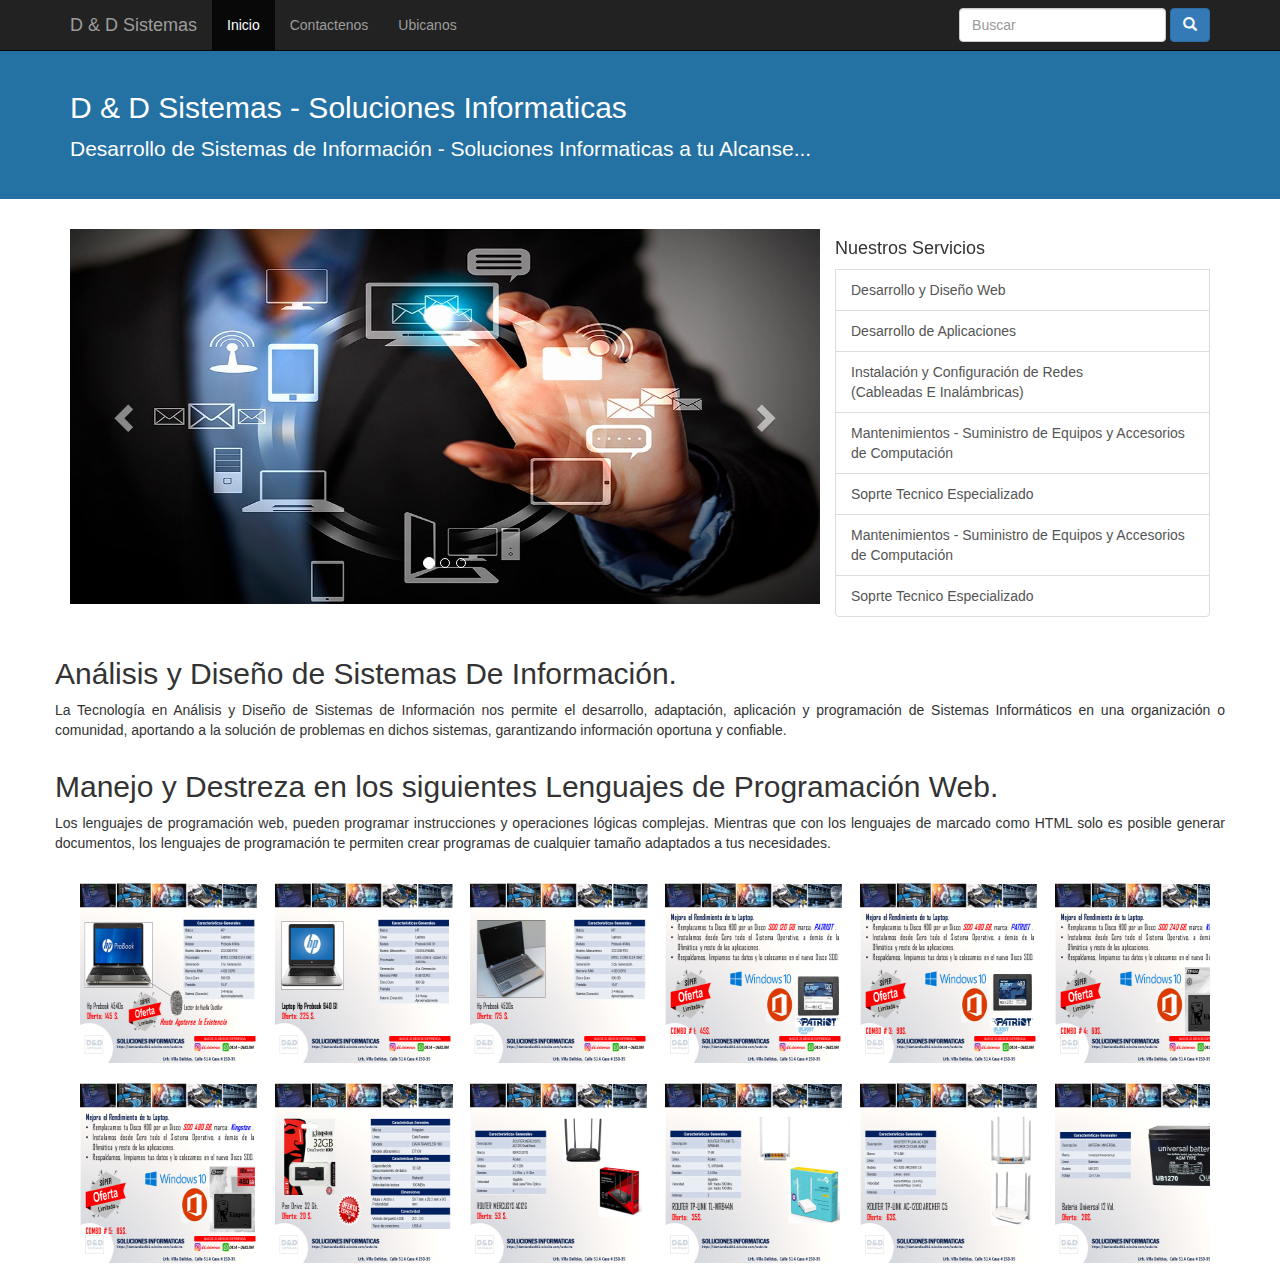
==== commit 8a1a86ee: "actualizando imagnes" ====
--- a/index.html
+++ b/index.html
@@ -114,75 +114,94 @@
 				de programación te permiten crear programas de cualquier tamaño adaptados a tus necesidades.
 			</p>		
 		</div>
-
-		<div class="container">
-			<br>
-			<div class="row"> <!-- Slider de Ofertas -->
-				<div class="col-md-12">
-					<div id="carousel-2" class="carousel slide" data-ride="carousel">
-						<!--Indicadores-->
-						<ol class="carousel-indicators">
-							<li data-target="#carousel-2" data-slide-to="0" class="active"></li>
-							<li data-target="#carousel-2" data-slide-to="1"></li>
-							<li data-target="#carousel-2" data-slide-to="2"></li>
-						</ol>
-						<div class="crausel-inner">
-							<div class="carousel-item active">
-								<div class="row">
-									<div class="col-md-2">
-										<div class="single-box">
-											<div class="img-area"><img src="imagen/Oferta1.JPG" alt=""></div>
-										</div>
-									</div>			
-									<div class="col-md-2">
-										<div class="single-box">
-											<div class="img-area"><img src="imagen/Oferta2.JPG" alt=""></div>
-										</div>
-									</div>		
-									<div class="col-md-2">
-										<div class="single-box">
-											<div class="img-area"><img src="imagen/Oferta3.JPG" alt=""></div>
-										</div>
-									</div>	
-									<div class="col-md-2">
-										<div class="single-box">
-											<div class="img-area"><img src="imagen/Oferta4.JPG" alt=""></div>
-										</div>
-									</div>		
-									<div class="col-md-2">
-										<div class="single-box">
-											<div class="img-area"><img src="imagen/Oferta5.JPG" alt=""></div>
-										</div>
-									</div>	
-									<div class="col-md-2">
-										<div class="single-box">
-											<div class="img-area"><img src="imagen/Oferta6.JPG" alt=""></div>
-										</div>
-									</div>	
-									<!-- Imagenes Adicionales -->
-									<!-- FIN Imagenes Adicionales -->	
-								</div>
-							</div>
-
-						</div>						
-						<!--Controles-->
-						<a href="#carousel-2" class="left carousel-control" role="button" data-slide="prev">
-							<span class="glyphicon glyphicon-chevron-left" aria-hidden="true"></span>
-							<span class="sr-only">Anterior</span>
-						</a>
-		
-
-						<a href="#carousel-2" class="right carousel-control" role="button" data-slide="next">
-							<span class="glyphicon glyphicon-chevron-right" aria-hidden="true"></span>
-							<span class="sr-only">Siguiente</span>
-						</a>
-					</div>
-				</div>	
-			</div>
-		</div>
 	</section>
 
-
+	<div class="container">
+		<div class="row">
+		  <div class="col-md-12">
+			<div id="carousel-2" class="carousel slide" data-ride="carousel">
+			  <div class="carousel-inner">
+				<div class="carousel-item active">
+				  <div class="row">
+					<div class="col-md-2">
+					  <div class="single-box">
+						<div class="img-area"><img src="imagen/Oferta1.JPG" alt="Oferta 1"></div>
+					  </div>
+					</div>
+					<div class="col-md-2">
+					  <div class="single-box">
+						<div class="img-area"><img src="imagen/Oferta2.JPG" alt="Oferta 2"></div>
+					  </div>
+					</div>
+					<div class="col-md-2">
+					  <div class="single-box">
+						<div class="img-area"><img src="imagen/Oferta3.JPG" alt="Oferta 3"></div>
+					  </div>
+					</div>
+					<div class="col-md-2">
+					  <div class="single-box">
+						<div class="img-area"><img src="imagen/Oferta4.JPG" alt="Oferta 4"></div>
+					  </div>
+					</div>
+					<div class="col-md-2">
+					  <div class="single-box">
+						<div class="img-area"><img src="imagen/Oferta5.JPG" alt="Oferta 5"></div>
+					  </div>
+					</div>
+					<div class="col-md-2">
+					  <div class="single-box">
+						<div class="img-area"><img src="imagen/Oferta6.JPG" alt="Oferta 6"></div>
+					  </div>
+					</div>
+				  </div>
+				</div>
+				<div class="carousel-item">
+				  <div class="row">
+					<div class="col-md-2">
+					  <div class="single-box">
+						<div class="img-area"><img src="imagen/Oferta7.JPG" alt="Oferta 7"></div>
+					  </div>
+					</div>
+					<div class="col-md-2">
+					  <div class="single-box">
+						<div class="img-area"><img src="imagen/Oferta8.JPG" alt="Oferta 8"></div>
+					  </div>
+					</div>
+					<div class="col-md-2">
+					  <div class="single-box">
+						<div class="img-area"><img src="imagen/Oferta9.JPG" alt="Oferta 9"></div>
+					  </div>
+					</div>
+					<div class="col-md-2">
+					  <div class="single-box">
+						<div class="img-area"><img src="imagen/Oferta10.JPG" alt="Oferta 10"></div>
+					  </div>
+					</div>
+					<div class="col-md-2">
+					  <div class="single-box">
+						<div class="img-area"><img src="imagen/Oferta11.JPG" alt="Oferta 11"></div>
+					  </div>
+					</div>
+					<div class="col-md-2">
+					  <div class="single-box">
+						<div class="img-area"><img src="imagen/Oferta12.JPG" alt="Oferta 12"></div>
+					  </div>
+					</div>
+				  </div>
+				</div>
+			  </div>
+			  <a class="carousel-control-prev" href="#carousel-2" role="button" data-slide="prev">
+				<span class="carousel-control-prev-icon" aria-hidden="true"></span>
+				<span class="sr-only">Anterior</span>
+			  </a>
+			  <a class="carousel-control-next" href="#carousel-2" role="button" data-slide="next">
+				<span class="carousel-control-next-icon" aria-hidden="true"></span>
+				<span class="sr-only">Siguiente</span>
+			  </a>
+			</div>
+		  </div>
+		</div>
+	  </div>
 	
 <!--
 	<footer>
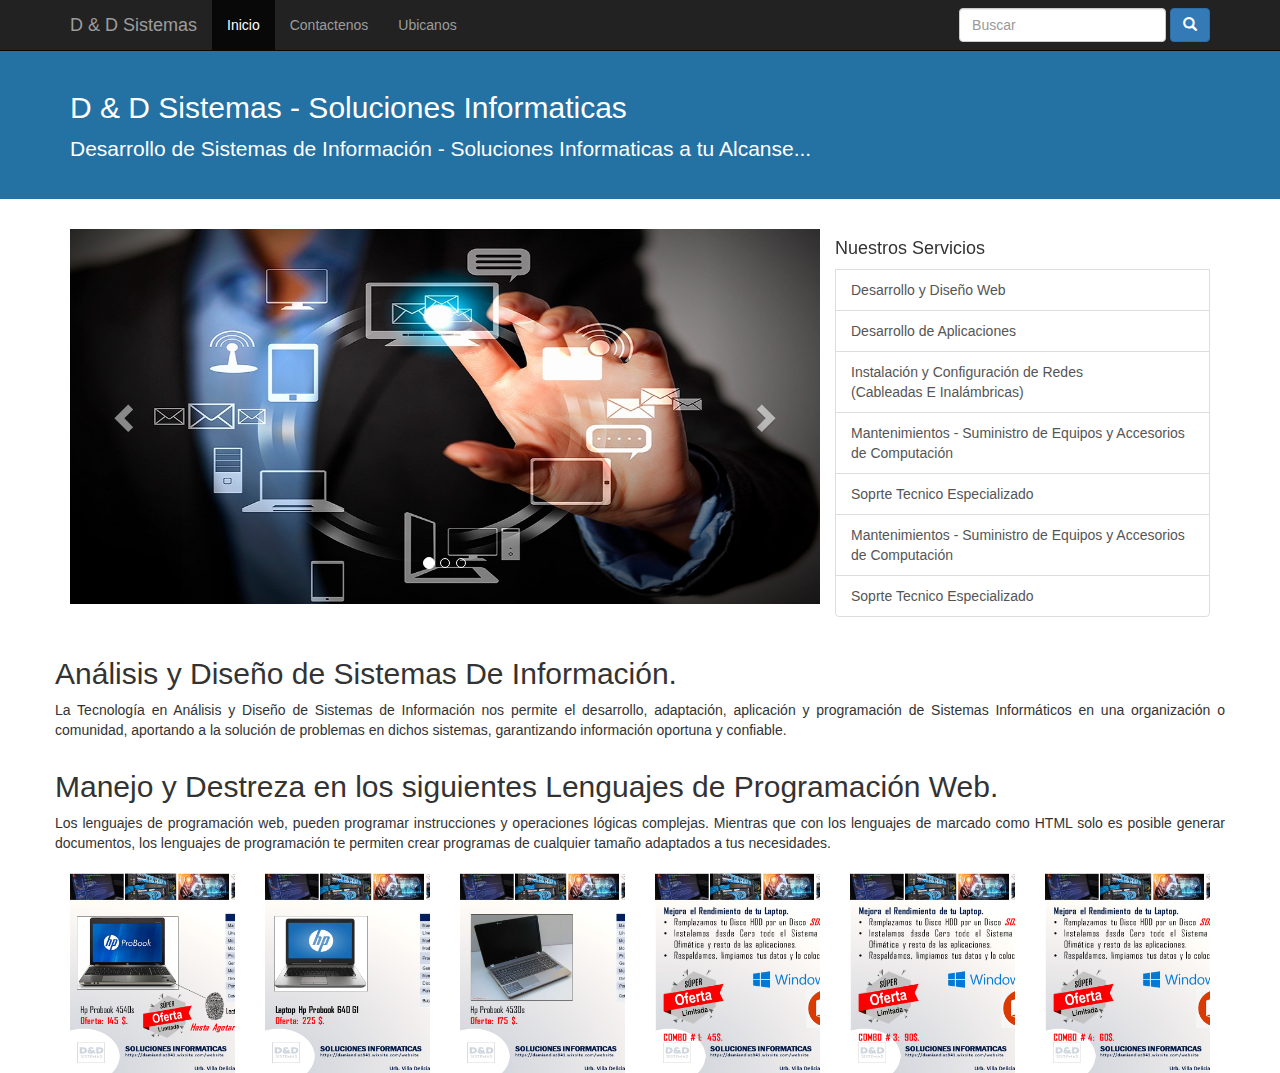
==== commit 302f7e7d: "actualizando imagnes2" ====
--- a/index.html
+++ b/index.html
@@ -9,6 +9,19 @@
 	<link rel="stylesheet"  type="text/css" href="css/estilos.css"> <!--Hoja de Estilos--> 
 	<title>D & D Sistemas - Solcuciones Informaticas a tu Medida</title>
 </head>
+<style>
+	.single-box .img-area {
+	  overflow: hidden;
+	}
+  
+	.single-box .img-area img {
+	  transition: transform 0.3s ease-in-out;
+	}
+  
+	.single-box .img-area:hover img {
+	  transform: scale(1.2);
+	}
+  </style> 
 <body>
 	<header>
 		<nav class="navbar navbar-inverse navbar-static-top" role="navigation">
@@ -155,40 +168,6 @@
 					</div>
 				  </div>
 				</div>
-				<div class="carousel-item">
-				  <div class="row">
-					<div class="col-md-2">
-					  <div class="single-box">
-						<div class="img-area"><img src="imagen/Oferta7.JPG" alt="Oferta 7"></div>
-					  </div>
-					</div>
-					<div class="col-md-2">
-					  <div class="single-box">
-						<div class="img-area"><img src="imagen/Oferta8.JPG" alt="Oferta 8"></div>
-					  </div>
-					</div>
-					<div class="col-md-2">
-					  <div class="single-box">
-						<div class="img-area"><img src="imagen/Oferta9.JPG" alt="Oferta 9"></div>
-					  </div>
-					</div>
-					<div class="col-md-2">
-					  <div class="single-box">
-						<div class="img-area"><img src="imagen/Oferta10.JPG" alt="Oferta 10"></div>
-					  </div>
-					</div>
-					<div class="col-md-2">
-					  <div class="single-box">
-						<div class="img-area"><img src="imagen/Oferta11.JPG" alt="Oferta 11"></div>
-					  </div>
-					</div>
-					<div class="col-md-2">
-					  <div class="single-box">
-						<div class="img-area"><img src="imagen/Oferta12.JPG" alt="Oferta 12"></div>
-					  </div>
-					</div>
-				  </div>
-				</div>
 			  </div>
 			  <a class="carousel-control-prev" href="#carousel-2" role="button" data-slide="prev">
 				<span class="carousel-control-prev-icon" aria-hidden="true"></span>
--- a/css/estilos.css
+++ b/css/estilos.css
@@ -20,9 +20,9 @@
 }
 
 div .img-area img{
-	padding: 10px;
+	padding: 0,0,0,0 px;
 	margin: 0px ;
-	width: 200px;
+	width: 270px;
 	height: 200px;
 }
 
